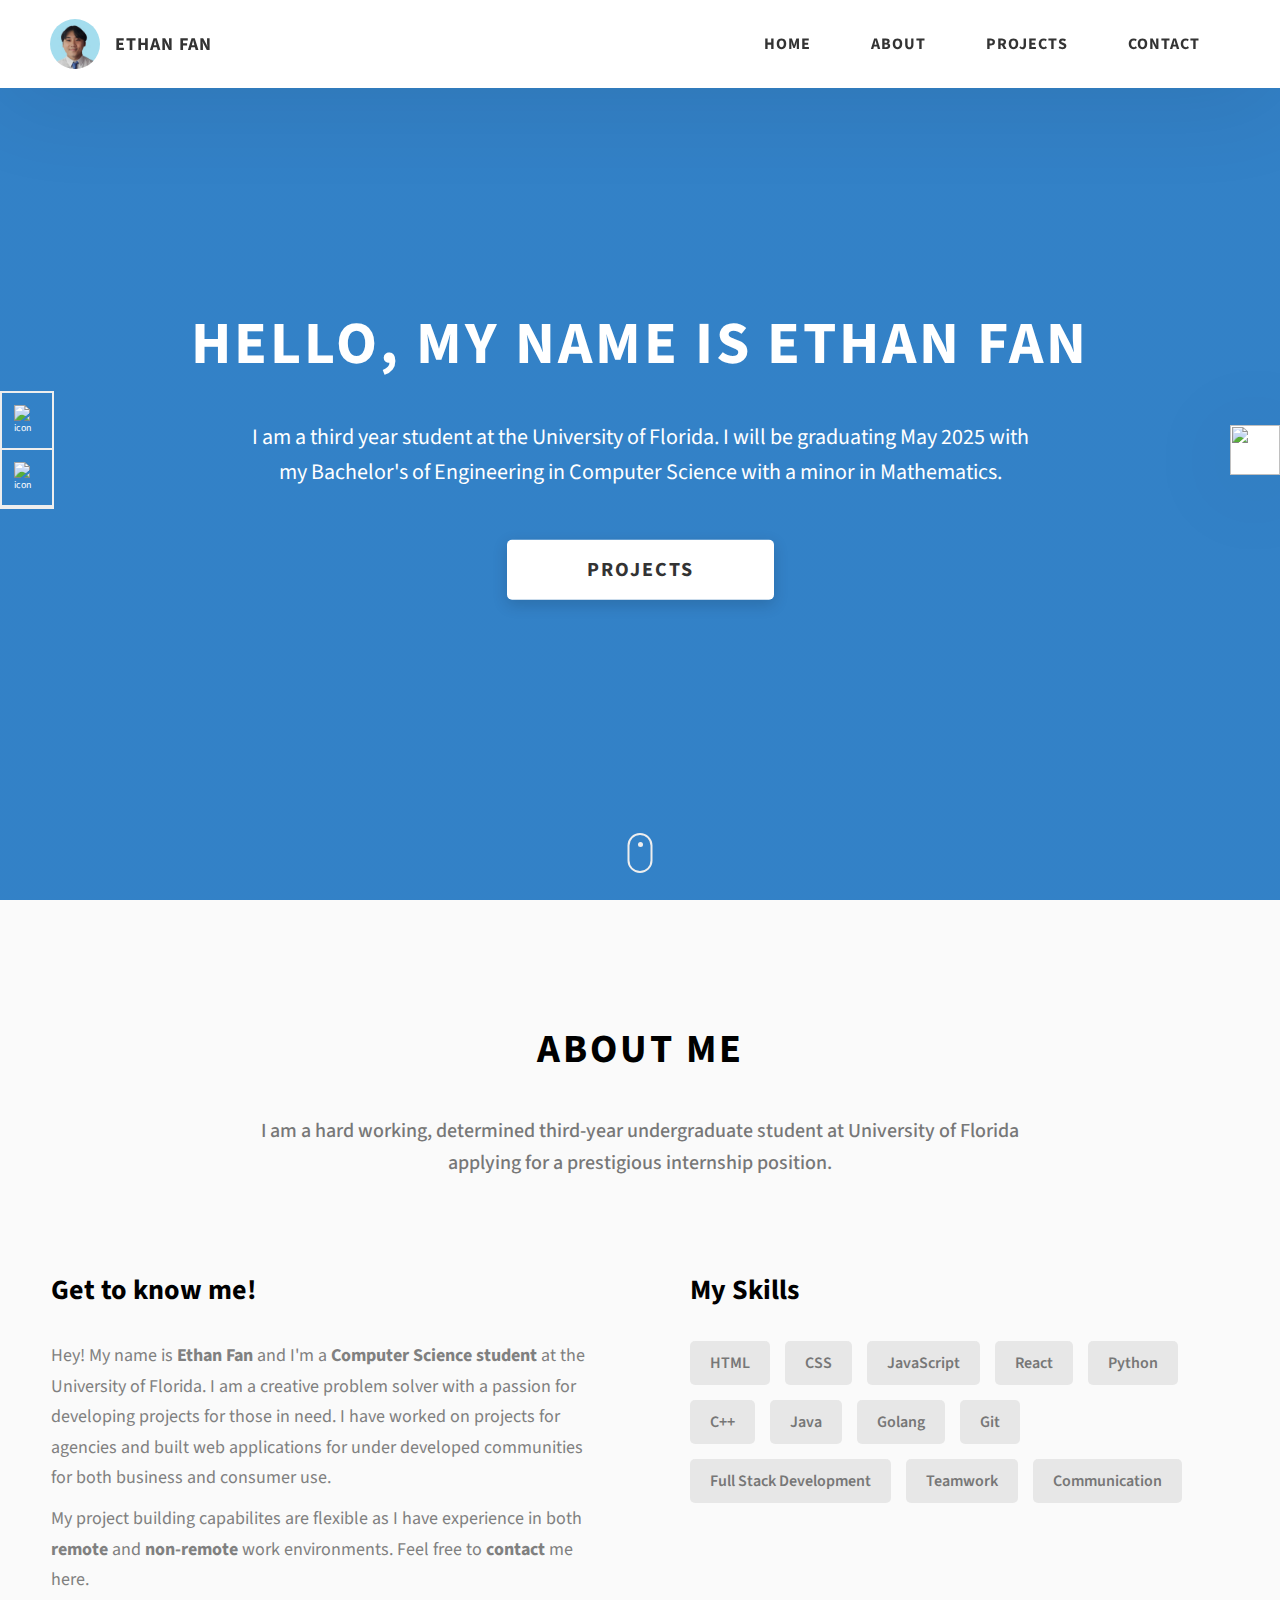
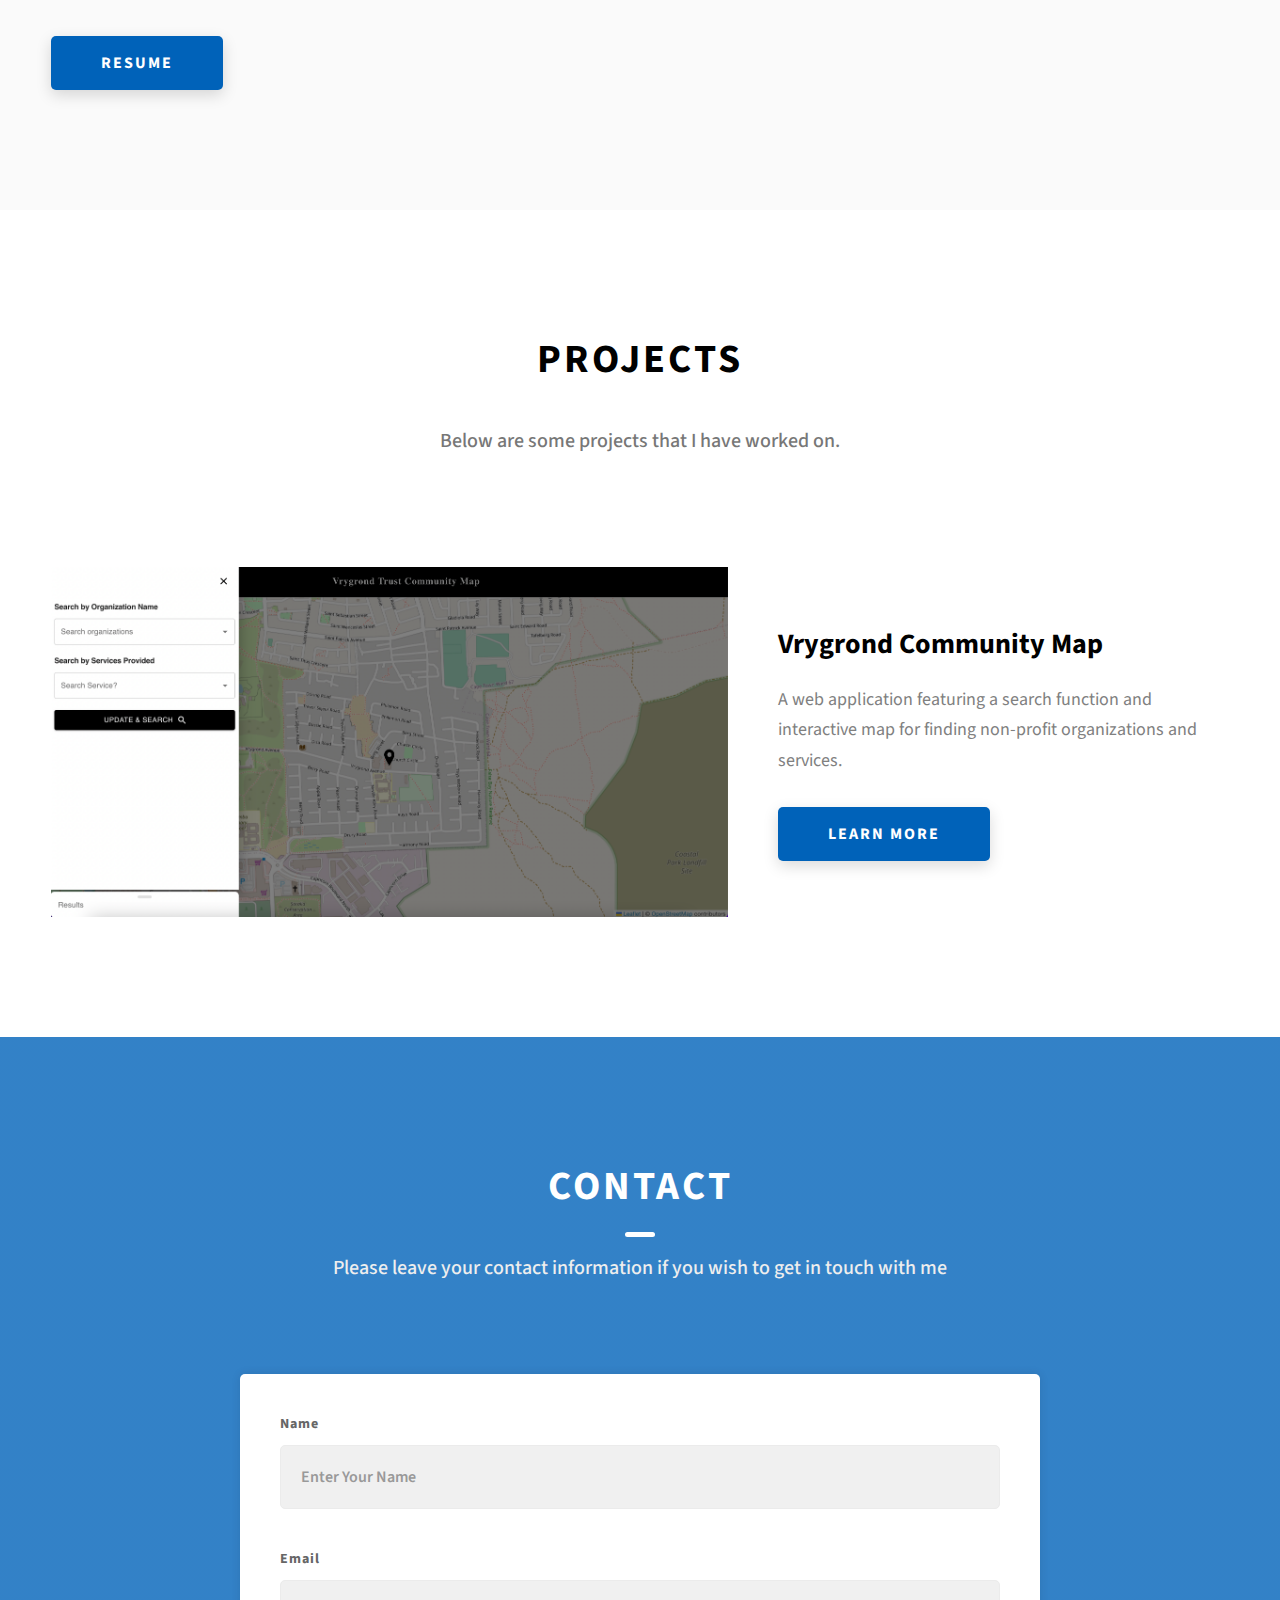
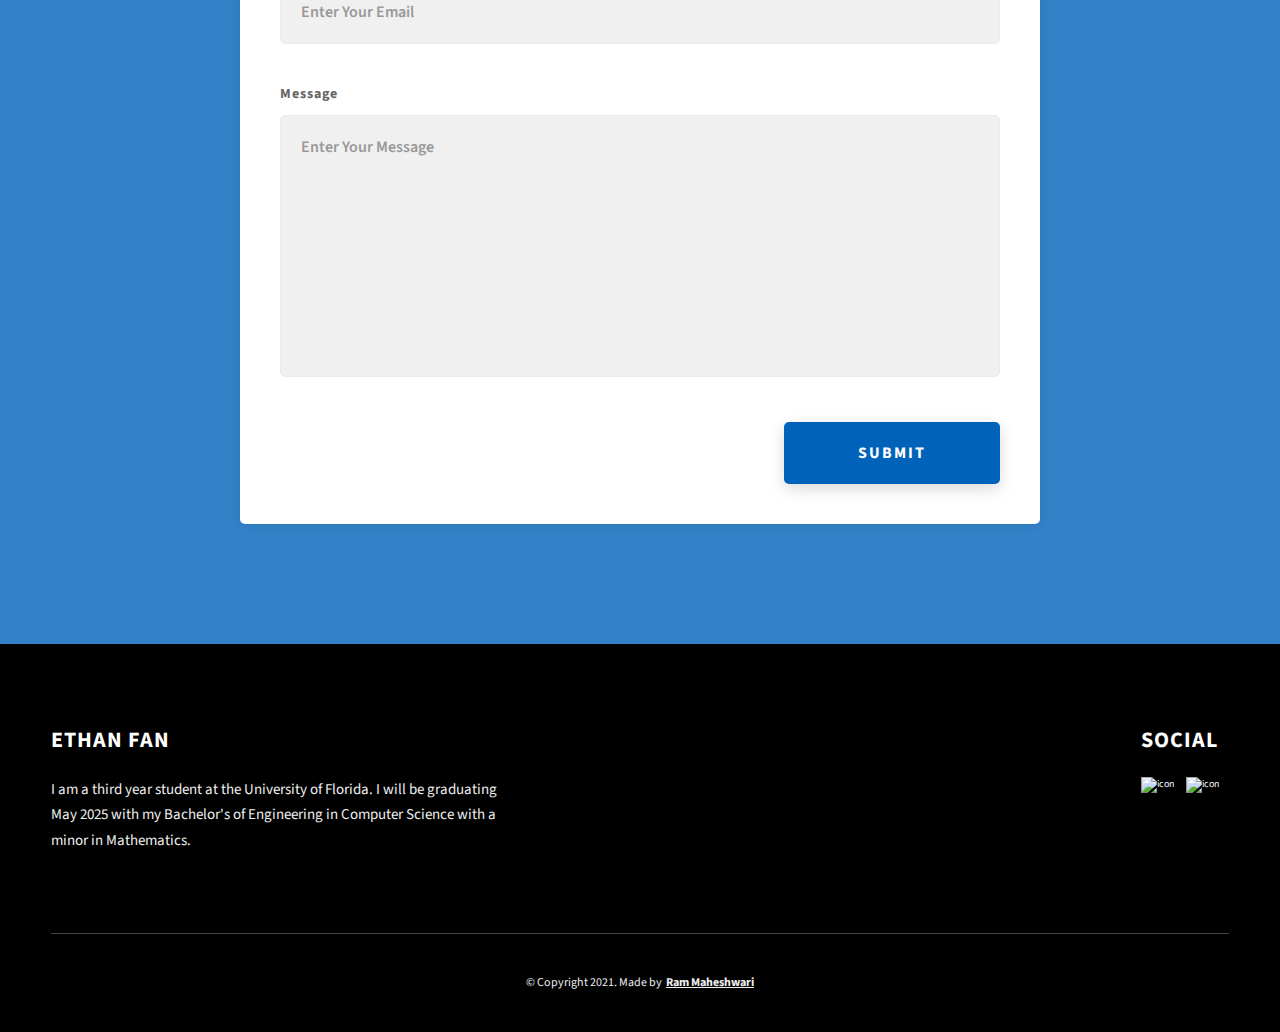
==== index.html @ bb606770 "finished e-portfolio" ====
<!DOCTYPE html>
<html lang="en">
  <head>
    <meta charset="UTF-8" />
    <meta name="viewport" content="width=device-width, initial-scale=1.0" />
    <meta http-equiv="X-UA-Compatible" content="ie=edge" />
    <title>Dopefolio</title>
    <meta name="description" content="Portfolio Template for Developer" />

    <link rel="stylesheet" href="css/style.css" />

    <link rel="preconnect" href="https://fonts.googleapis.com" />
    <link rel="preconnect" href="https://fonts.gstatic.com" crossorigin />
    <link
      href="https://fonts.googleapis.com/css2?family=Source+Sans+Pro:wght@400;600;700;900&display=swap"
      rel="stylesheet"
    />
  </head>
  <body>
    <header class="header">
      <div class="header__content">
        <div class="header__logo-container">
          <div class="header__logo-img-cont dynamicBgClr">
            <img
              src="./assets/jpg/profilepicture.JPG"
              alt="Ram Maheshwari Logo Image"
              class="header__logo-img"
            />
          </div>
          <span class="header__logo-sub">Ethan Fan</span>
        </div>
        <div class="header__main">
          <ul class="header__links">
            <li class="header__link-wrapper">
              <a href="./" class="header__link"> Home </a>
            </li>
            <li class="header__link-wrapper">
              <a href="./#about" class="header__link">About </a>
            </li>
            <li class="header__link-wrapper">
              <a href="./#projects" class="header__link"> Projects </a>
            </li>
            <li class="header__link-wrapper">
              <a href="./#contact" class="header__link"> Contact </a>
            </li>
          </ul>
          <div class="header__main-ham-menu-cont">
            <img
              src="./assets/svg/ham-menu.svg"
              alt="hamburger menu"
              class="header__main-ham-menu"
            />
          </div>
        </div>
      </div>
      <div class="header__sm-menu">
        <div class="header__sm-menu-content">
          <ul class="header__sm-menu-links">
            <li class="header__sm-menu-link">
              <a href="./"> Home </a>
            </li>

            <li class="header__sm-menu-link">
              <a href="./#about"> About </a>
            </li>

            <li class="header__sm-menu-link">
              <a href="./#projects"> Projects </a>
            </li>

            <li class="header__sm-menu-link">
              <a href="./#contact"> Contact </a>
            </li>
          </ul>
        </div>
      </div>
    </header>
    <div class="themeClrSelector">
      <input type="color" value="#0078d7" class="themeClrSelector__input" />
      <img
        src="https://img.icons8.com/fluent/48/000000/rgb-circle-1.png"
        class="themeClrSelector__img"
      />
    </div>
    <section class="home-hero dynamicBg"">
      <div class="home-hero__content">
        <h1 class="heading-primary">Hello, My name is Ethan Fan</h1>
        <div class="home-hero__info">
          <p class="text-primary">
            I am a third year student at the University of Florida. 
            I will be graduating May 2025 with my Bachelor's of Engineering 
            in Computer Science with a minor in Mathematics.
          </p>
        </div>
        <div class="home-hero__cta">
          <a href="./#projects" class="btn btn--bg">Projects</a>
        </div>
      </div>
      <div class="home-hero__socials">
        <div class="home-hero__social">
          <a href="https://www.linkedin.com/in/ethan-fan-185707202" target="_blank" rel="noopener noreferrer" class="home-hero__social-icon-link">
            <img
              src="./assets/png/linkedin-ico.png"
              alt="icon"
              class="home-hero__social-icon"
            />
          </a>
        </div>
        <div class="home-hero__social">
          <a href="https://github.com/Ethan12103" target="_blank" rel="noopener noreferrer" class="home-hero__social-icon-link">
            <img
              src="./assets/png/github-ico.png"
              alt="icon"
              class="home-hero__social-icon"
            />
          </a>
        </div>
      </div>
      <div class="home-hero__mouse-scroll-cont">
        <div class="mouse"></div>
      </div>
    </section>

    <section id="about" class="about sec-pad">
      <div class="main-container">
        <h2 class="heading heading-sec heading-sec__mb-med">
          <span class="heading-sec__main">About Me</span>
          <span class="heading-sec__sub">
            I am a hard working, determined third-year undergraduate student at University of Florida applying for a prestigious internship position.
          </span>
        </h2>
        <div class="about__content">
          <div class="about__content-main">
            <h3 class="about__content-title">Get to know me!</h3>
            <div class="about__content-details">
              <p class="about__content-details-para">
                Hey! My name is
                <strong>Ethan Fan</strong>
                and I'm a <strong> Computer Science student </strong> at the University
                of Florida. I am a creative problem solver with a passion for developing
                projects for those in need. I have worked on projects for agencies and built web 
                applications for under developed communities for both business and consumer use.
              </p>
              <p class="about__content-details-para">
                My project building capabilites are flexible as I have experience in both
                <strong>remote</strong> and <strong>non-remote</strong> work environments. Feel free to
                <strong>contact</strong> me here.
              </p>
            </div>
            <a href="./assets/pdf/Ethan Fan Resume (1).pdf" class="btn btn--med btn--theme dynamicBgClr"
              >Resume</a
            >
          </div>
          <div class="about__content-skills">
            <h3 class="about__content-title">My Skills</h3>
            <div class="skills">
              <div class="skills__skill">HTML</div>
              <div class="skills__skill">CSS</div>
              <div class="skills__skill">JavaScript</div>
              <div class="skills__skill">React</div>
              <div class="skills__skill">Python</div>
              <div class="skills__skill">C++</div>
              <div class="skills__skill">Java</div>
              <div class="skills__skill">Golang</div>
              <div class="skills__skill">Git</div>
              <div class="skills__skill">Full Stack Development</div>
              <div class="skills__skill">Teamwork</div>
              <div class="skills__skill">Communication</div>
            </div>
          </div>
        </div>
      </div>
    </section>
    <section id="projects" class="projects sec-pad">
      <div class="main-container">
        <h2 class="heading heading-sec heading-sec__mb-bg">
          <span class="heading-sec__main">Projects</span>
          <span class="heading-sec__sub">
            Below are some projects that I have worked on.
          </span>
        </h2>

        <div class="projects__content">
          <div class="projects__row">
            <div class="projects__row-img-cont">
              <img
                src="./assets/png/Vrygrond Project Img 1.png"
                alt="Software Screenshot"
                class="projects__row-img"
                loading="lazy"
              />
            </div>
            <div class="projects__row-content">
              <h3 class="projects__row-content-title">Vrygrond Community Map</h3>
              <p class="projects__row-content-desc">
                A web application featuring a search function and 
                interactive map for finding non-profit organizations and services.
              </p>
              <a
                href="./project-1.html"
                class="btn btn--med btn--theme dynamicBgClr"       
                target="_blank"
                >Learn More</a
              >
            </div>
          </div>
        </div>
      </div>
    </section>
    <section id="contact" class="contact sec-pad dynamicBg">
      <div class="main-container">
        <h2 class="heading heading-sec heading-sec__mb-med">
          <span class="heading-sec__main heading-sec__main--lt">Contact</span>
          <span class="heading-sec__sub heading-sec__sub--lt">
            Please leave your contact information if you wish to get in touch with me
          </span>
        </h2>
        <div class="contact__form-container">
          <form action="#" class="contact__form">
            <div class="contact__form-field">
              <label class="contact__form-label" for="name">Name</label>
              <input
                required
                placeholder="Enter Your Name"
                type="text"
                class="contact__form-input"
                name="name"
                id="name"
              />
            </div>
            <div class="contact__form-field">
              <label class="contact__form-label" for="email">Email</label>
              <input
                required
                placeholder="Enter Your Email"
                type="text"
                class="contact__form-input"
                name="email"
                id="email"
              />
            </div>
            <div class="contact__form-field">
              <label class="contact__form-label" for="message">Message</label>
              <textarea
                required
                cols="30"
                rows="10"
                class="contact__form-input"
                placeholder="Enter Your Message"
                name="message"
                id="message"
              ></textarea>
            </div>
            <button type="submit" class="btn btn--theme contact__btn dynamicBgClr">
              Submit
            </button>
          </form>
        </div>
      </div>
    </section>
    <footer class="main-footer">
      <div class="main-container">
        <div class="main-footer__upper">
          <div class="main-footer__row main-footer__row-1">
            <h2 class="heading heading-sm main-footer__heading-sm">
              <span>Social</span>
            </h2>
            <div class="main-footer__social-cont">
              <a target="_blank" rel="noreferrer" href="https://www.linkedin.com/in/ethan-fan-185707202">
                <img
                  class="main-footer__icon"
                  src="./assets/png/linkedin-ico.png"
                  alt="icon"
                />
              </a>
              <a target="_blank" rel="noreferrer" href="https://github.com/Ethan12103">
                <img
                  class="main-footer__icon"
                  src="./assets/png/github-ico.png"
                  alt="icon"
                />
              </a>
            </div>
          </div>
          <div class="main-footer__row main-footer__row-2">
            <h4 class="heading heading-sm text-lt">Ethan Fan</h4>
            <p class="main-footer__short-desc">
              I am a third year student at the University of Florida. 
              I will be graduating May 2025 with my Bachelor's of Engineering 
              in Computer Science with a minor in Mathematics.
            </p>
          </div>
        </div>

        <div class="main-footer__lower">
          &copy; Copyright 2021. Made by <a rel="noreferrer" target="_blank" href="https://rammaheshwari.com">Ram Maheshwari</a>
        </div>
      </div>
    </footer>

    <script src="./index.js"></script>
  </body>
</html>
---- css/style.css ----
/*
0 - 600px:      Phone
600 - 900px:    Tablet portrait
900 - 1200px:   Tablet landscape
[1200 - 1800] is where our normal styles apply
1800px + :      Big desktop
$breakpoint arguement choices:
- phone
- tab-port
- tab-land
- big-desktop

Inside media queries 1em is always 16px i.e 1em = 16px at every screen size only inside media queries
*/
*,
*::after,
*::before {
  margin: 0;
  padding: 0;
  box-sizing: inherit;
  font-family: inherit; }

:root {
  --heading-secondary-after-bg: $themeClrPrimary; }

html {
  font-size: 62.5%;
  scroll-behavior: smooth; }
  @media only screen and (max-width: 75em) {
    html {
      font-size: 59%; } }
  @media only screen and (max-width: 56.25em) {
    html {
      font-size: 56%; } }
  @media only screen and (min-width: 112.5em) {
    html {
      font-size: 65%; } }

body {
  box-sizing: border-box;
  position: relative;
  line-height: 1.5;
  font-family: sans-serif;
  overflow-x: hidden;
  overflow-y: scroll;
  font-family: 'Source Sans Pro', sans-serif; }

a {
  text-decoration: none;
  color: inherit; }

li {
  list-style: none; }

input:focus,
button:focus,
a:focus,
textarea:focus {
  outline: none; }

button {
  border: none;
  cursor: pointer; }

textarea {
  resize: none; }

.heading-primary {
  font-size: 6rem;
  text-transform: uppercase;
  letter-spacing: 3px;
  text-align: center; }
  @media only screen and (max-width: 37.5em) {
    .heading-primary {
      font-size: 4.5rem; } }

.heading-sec__mb-bg {
  margin-bottom: 11rem; }
  @media only screen and (max-width: 56.25em) {
    .heading-sec__mb-bg {
      margin-bottom: 8rem; } }

.heading-sec__mb-med {
  margin-bottom: 9rem; }
  @media only screen and (max-width: 56.25em) {
    .heading-sec__mb-med {
      margin-bottom: 8rem; } }

.heading-sec__main {
  display: block;
  font-size: 4rem;
  text-transform: uppercase;
  letter-spacing: 1px;
  letter-spacing: 3px;
  text-align: center;
  margin-bottom: 3.5rem;
  position: relative; }
  .heading-sec__main--lt {
    color: #fff; }
    .heading-sec__main--lt::after {
      content: '';
      background: #fff !important; }
  .heading-sec__main::after {
    content: '';
    position: absolute;
    top: calc(100% + 1.5rem);
    height: 5px;
    width: 3rem;
    background: var(--heading-secondary-after-bg);
    left: 50%;
    transform: translateX(-50%);
    border-radius: 5px; }
    @media only screen and (max-width: 37.5em) {
      .heading-sec__main::after {
        top: calc(100% + 1.2rem); } }

.heading-sec__sub {
  display: block;
  text-align: center;
  color: #777;
  font-size: 2rem;
  font-weight: 500;
  max-width: 80rem;
  margin: auto;
  line-height: 1.6; }
  @media only screen and (max-width: 37.5em) {
    .heading-sec__sub {
      font-size: 1.8rem; } }
  .heading-sec__sub--lt {
    color: #eee; }

.heading-sm {
  font-size: 2.2rem;
  text-transform: uppercase;
  letter-spacing: 1px; }

.main-container {
  max-width: 120rem;
  margin: auto;
  width: 92%; }

.btn {
  background: #fff;
  color: #333;
  text-transform: uppercase;
  letter-spacing: 2px;
  display: inline-block;
  font-weight: 700;
  border-radius: 5px;
  box-shadow: 0 5px 15px 0 rgba(0, 0, 0, 0.15); }
  .btn--bg {
    padding: 1.5rem 8rem;
    font-size: 2rem; }
  .btn--med {
    padding: 1.5rem 5rem;
    font-size: 1.6rem; }
  .btn--theme {
    background: #0062b9;
    color: #fff; }
  .btn--theme-inv {
    color: #0062b9;
    background: #fff;
    border: 2px solid #0062b9;
    box-shadow: none;
    padding: calc(1.5rem - 2px) calc(5rem - 2px); }

.sec-pad {
  padding: 12rem 0; }
  @media only screen and (max-width: 56.25em) {
    .sec-pad {
      padding: 8rem 0; } }

.text-primary {
  color: #fff;
  font-size: 2.2rem;
  text-align: center;
  width: 100%;
  line-height: 1.6; }
  @media only screen and (max-width: 37.5em) {
    .text-primary {
      font-size: 2rem; } }

.home-hero {
  color: #fff;
  background: linear-gradient(to right, rgba(0, 98, 185, 0.8), rgba(0, 98, 185, 0.8)), url(../../assets/svg/common-bg.svg);
  background-position: center;
  height: 100vh;
  min-height: 80rem;
  max-height: 120rem;
  position: relative; }
  @media only screen and (max-width: 37.5em) {
    .home-hero {
      height: unset;
      min-height: unset; } }
  .home-hero__socials {
    position: absolute;
    top: 50%;
    border: 2px solid #eee;
    border-left: 2px solid #eee;
    transform: translateY(-50%); }
    @media only screen and (max-width: 56.25em) {
      .home-hero__socials {
        display: none; } }
  .home-hero__mouse-scroll-cont {
    position: absolute;
    bottom: 3%;
    left: 50%;
    transform: translateX(-50%); }
    @media only screen and (max-width: 37.5em) {
      .home-hero__mouse-scroll-cont {
        display: none; } }
  .home-hero__social {
    width: 5rem; }
  .home-hero__social-icon-link {
    width: 100%;
    display: block;
    padding: 1.2rem;
    border-bottom: 2px solid #eee; }
    .home-hero__social-icon-link--bd-none {
      border-bottom: 0; }
  .home-hero__social-icon {
    width: 100%; }
  .home-hero__content {
    position: absolute;
    top: 50%;
    left: 50%;
    transform: translate(-50%, -50%);
    max-width: 90rem;
    width: 92%; }
    @media only screen and (max-width: 37.5em) {
      .home-hero__content {
        padding: 19rem 0 13rem 0;
        margin: auto;
        position: static;
        transform: translate(0, 0); } }
  .home-hero__info {
    margin: 3rem auto 0 auto;
    max-width: 80rem; }
  .home-hero__cta {
    margin-top: 5rem;
    text-align: center; }

.about {
  background: #fafafa; }
  .about__content {
    display: grid;
    grid-template-columns: 1fr 1fr;
    grid-gap: 10rem; }
    @media only screen and (max-width: 56.25em) {
      .about__content {
        grid-template-columns: 1fr;
        grid-gap: 8rem; } }
    .about__content-title {
      font-weight: 700;
      font-size: 2.8rem;
      margin-bottom: 3rem; }
      @media only screen and (max-width: 37.5em) {
        .about__content-title {
          font-size: 2.4rem; } }
    .about__content-details-para {
      font-size: 1.8rem;
      color: grey;
      max-width: 60rem;
      line-height: 1.7;
      margin-bottom: 1rem; }
      .about__content-details-para--hl {
        font-weight: 700;
        margin: 0 3px; }
      .about__content-details-para:last-child {
        margin-bottom: 4rem; }

.projects__row {
  display: grid;
  grid-template-columns: 1.5fr 1fr;
  grid-gap: 5rem;
  margin-bottom: 11rem; }
  @media only screen and (max-width: 56.25em) {
    .projects__row {
      grid-template-columns: 1fr;
      grid-gap: 2rem;
      margin-bottom: 8rem; } }
  @media only screen and (max-width: 56.25em) {
    .projects__row {
      text-align: center; } }
  .projects__row:last-child {
    margin-bottom: 0; }
  .projects__row-img-cont {
    overflow: hidden; }
  .projects__row-img {
    width: 100%;
    display: block;
    object-fit: cover; }
  .projects__row-content {
    padding: 2rem 0;
    display: flex;
    justify-content: center;
    flex-direction: column;
    align-items: flex-start; }
    @media only screen and (max-width: 56.25em) {
      .projects__row-content {
        align-items: center; } }
    .projects__row-content-title {
      font-weight: 700;
      font-size: 2.8rem;
      margin-bottom: 2rem; }
      @media only screen and (max-width: 37.5em) {
        .projects__row-content-title {
          font-size: 2.4rem; } }
    .projects__row-content-desc {
      font-size: 1.8rem;
      color: grey;
      max-width: 60rem;
      line-height: 1.7;
      margin-bottom: 3rem; }
      @media only screen and (max-width: 37.5em) {
        .projects__row-content-desc {
          font-size: 1.7rem; } }

.contact {
  background: linear-gradient(to right, rgba(0, 98, 185, 0.8), rgba(0, 98, 185, 0.8)), url(../../assets/svg/common-bg.svg);
  background-size: cover;
  background-position: center; }
  .contact__form-container {
    box-shadow: 0 0 10px rgba(0, 0, 0, 0.1);
    background: white;
    padding: 4rem;
    margin-top: 6rem;
    max-width: 80rem;
    text-align: right;
    width: 95%;
    border-radius: 5px;
    margin: 5rem auto 0 auto; }
    @media only screen and (max-width: 37.5em) {
      .contact__form-container {
        padding: 3rem; } }
  .contact__form-field {
    margin-bottom: 4rem; }
    @media only screen and (max-width: 37.5em) {
      .contact__form-field {
        margin-bottom: 3rem; } }
  .contact__form-label {
    color: #666;
    font-size: 1.4rem;
    letter-spacing: 1px;
    font-weight: 700;
    margin-bottom: 1rem;
    display: block;
    text-align: left; }
  .contact__form-input {
    color: #333;
    padding: 2rem;
    width: 100%;
    border: 1px solid #ebebeb;
    font-size: 1.6rem;
    letter-spacing: 0px;
    background: #f0f0f0;
    border-radius: 5px;
    font-weight: 600;
    /* Code for Modern Browsers */
    /* Code for WebKit, Blink, Edge */
    /* Code for Internet Explorer 10-11 */
    /* Code for Microsoft Edge */
    /* Code for Mozilla Firefox 4 to 18 */
    /* Code for Mozilla Firefox 19+ */ }
    .contact__form-input::placeholder {
      color: #999;
      font-weight: 600;
      font-size: 1.6rem; }
    .contact__form-input::-webkit-input-placeholder {
      color: #999;
      font-weight: 600;
      font-size: 1.6rem; }
    .contact__form-input:-ms-input-placeholder {
      color: #999;
      font-weight: 600;
      font-size: 1.6rem; }
    .contact__form-input::-ms-input-placeholder {
      color: #999;
      font-weight: 600;
      font-size: 1.6rem; }
    .contact__form-input:-moz-placeholder {
      opacity: 1;
      color: #999;
      font-weight: 600;
      font-size: 1.6rem; }
    .contact__form-input::-moz-placeholder {
      opacity: 1;
      color: #999;
      font-weight: 600;
      font-size: 1.6rem; }
  .contact__btn {
    width: 30%;
    padding: 2rem 4rem;
    font-size: 1.6rem; }
    @media only screen and (max-width: 37.5em) {
      .contact__btn {
        width: 100%; } }

.themeClrSelector {
  position: fixed;
  top: 50%;
  right: 0;
  transform: translateY(-50%);
  display: flex;
  align-items: center;
  justify-content: center;
  background: #fff;
  z-index: 10;
  box-shadow: 0 10px 100px rgba(0, 0, 0, 0.1);
  cursor: pointer;
  overflow: hidden; }
  @media only screen and (max-width: 37.5em) {
    .themeClrSelector {
      top: 100%;
      transform: translateY(-100%); } }
  .themeClrSelector__input {
    background: transparent;
    border: none;
    cursor: pointer;
    width: 5rem;
    height: 5rem;
    opacity: 0;
    position: relative;
    z-index: 10; }
  .themeClrSelector__img {
    position: absolute;
    width: 100%;
    height: 100%;
    object-fit: cover;
    top: 0;
    left: 0;
    z-index: 1; }

.project-cs-hero {
  color: #fff;
  background: linear-gradient(to right, rgba(0, 98, 185, 0.8), rgba(0, 98, 185, 0.8)), url(../../assets/svg/common-bg.svg);
  background-size: cover;
  background-position: center;
  position: relative; }
  @media only screen and (max-width: 37.5em) {
    .project-cs-hero {
      height: unset;
      min-height: unset; } }
  .project-cs-hero__content {
    padding: 25rem 0 17rem 0;
    max-width: 90rem;
    width: 92%;
    margin: auto; }
    @media only screen and (max-width: 37.5em) {
      .project-cs-hero__content {
        padding: 19rem 0 13rem 0;
        margin: auto;
        position: static;
        transform: translate(0, 0); } }
  .project-cs-hero__info {
    margin: 3rem auto 0 auto;
    max-width: 80rem; }
  .project-cs-hero__cta {
    margin-top: 5rem;
    text-align: center; }

.project-details__content {
  padding: 8rem 0;
  max-width: 90rem;
  margin: auto; }
  .project-details__content-title {
    font-weight: 700;
    font-size: 2.8rem;
    margin-bottom: 3rem; }
    @media only screen and (max-width: 37.5em) {
      .project-details__content-title {
        font-size: 2.4rem; } }

.project-details__showcase-img-cont {
  width: 100%;
  margin-bottom: 6rem; }

.project-details__showcase-img {
  width: 100%;
  margin-bottom: 10px; 
  border: 4px solid rgb(0, 145, 255); }

.project-details__content-main {
  width: 100%;
  max-width: 70rem;
  margin: auto; }

.project-details__desc {
  margin: 0 0 7rem 0; }
  .project-details__desc-para {
    font-size: 1.8rem;
    line-height: 1.7;
    color: grey;
    margin-bottom: 2rem; }

.project-details__tools-used {
  margin: 0 0 7rem 0; }
  .project-details__tools-used-list {
    display: flex;
    flex-wrap: wrap; }
  .project-details__tools-used-item {
    padding: 1rem 2rem;
    margin-bottom: 1.5rem;
    margin-right: 1.5rem;
    font-size: 1.6rem;
    background: rgba(153, 153, 153, 0.2);
    border-radius: 5px;
    font-weight: 600;
    color: #777; }

.project-details__links {
  margin: 0 0; }
  .project-details__links-btn {
    margin-right: 2rem; }
    @media only screen and (max-width: 37.5em) {
      .project-details__links-btn {
        margin-right: 0;
        width: 70%;
        margin-bottom: 2rem;
        text-align: center; } }
    .project-details__links-btn:last-child {
      margin: 0; }
      @media only screen and (max-width: 37.5em) {
        .project-details__links-btn:last-child {
          margin: 0; } }

.header {
  position: fixed;
  width: 100%;
  z-index: 1000;
  background: #000;
  background: #fff;
  box-shadow: 0 10px 100px rgba(0, 0, 0, 0.1); }
  .header__content {
    display: flex;
    align-items: center;
    justify-content: space-between;
    padding: 1rem 5rem; }
    @media only screen and (max-width: 56.25em) {
      .header__content {
        padding: 0 2rem; } }
  .header__logo-container {
    display: flex;
    align-items: center;
    cursor: pointer; }
  .header__logo-img-cont {
    width: 5rem;
    height: 5rem;
    border-radius: 50px;
    overflow: hidden;
    margin-right: 1.5rem;
    background: #0062b9; }
    @media only screen and (max-width: 56.25em) {
      .header__logo-img-cont {
        width: 4.5rem;
        height: 4.5rem;
        margin-right: 1.2rem; } }
  .header__logo-img {
    width: 100%;
    height: 100%;
    object-fit: cover;
    object-position: center;
    display: block; }
  .header__logo-sub {
    font-size: 1.8rem;
    text-transform: uppercase;
    font-weight: 700;
    color: #333;
    letter-spacing: 1px; }
  .header__links {
    display: flex; }
    @media only screen and (max-width: 37.5em) {
      .header__links {
        display: none; } }
  .header__link {
    padding: 2.2rem 3rem;
    display: inline-block;
    font-size: 1.6rem;
    color: #333;
    text-transform: uppercase;
    letter-spacing: 1px;
    font-weight: 700; }
    @media only screen and (max-width: 56.25em) {
      .header__link {
        padding: 3rem 1.8rem;
        font-size: 1.5rem; } }
  .header__main-ham-menu-cont {
    display: none;
    width: 3rem;
    padding: 2.2rem 0; }
    @media only screen and (max-width: 37.5em) {
      .header__main-ham-menu-cont {
        display: block; } }
  .header__main-ham-menu {
    width: 100%; }
  .header__sm-menu {
    background: #fff;
    position: absolute;
    width: 100%;
    top: 100%;
    display: none;
    box-shadow: 0px 5px 5px 0px rgba(0, 0, 0, 0.1);
    -webkit-box-shadow: 0px 5px 5px 0px rgba(0, 0, 0, 0.1);
    -moz-box-shadow: 0px 5px 5px 0px rgba(0, 0, 0, 0.1); }
    .header__sm-menu--active {
      display: none; }
      @media only screen and (max-width: 37.5em) {
        .header__sm-menu--active {
          display: block; } }
  .header__sm-menu-link a {
    display: block;
    text-decoration: none;
    padding: 2.5rem 3rem;
    font-size: 1.6rem;
    color: #333;
    text-align: right;
    border-bottom: 1px solid #eee;
    font-weight: 700;
    text-transform: uppercase;
    letter-spacing: 2px; }
  .header__sm-menu-link:first-child a {
    border-top: 1px solid #eee; }
  .header__sm-menu-link-last {
    border-bottom: 0; }

.main-footer {
  background: #000;
  color: #fff; }
  .main-footer__upper {
    display: flex;
    justify-content: space-between;
    padding: 8rem 0; }
    @media only screen and (max-width: 56.25em) {
      .main-footer__upper {
        padding: 6rem 0; } }
    @media only screen and (max-width: 37.5em) {
      .main-footer__upper {
        display: block; } }
  .main-footer__row-1 {
    order: 2; }
    @media only screen and (max-width: 56.25em) {
      .main-footer__row-1 {
        margin-bottom: 5rem; } }
  .main-footer__row-2 {
    width: 40%;
    order: 1;
    max-width: 50rem; }
    @media only screen and (max-width: 56.25em) {
      .main-footer__row-2 {
        width: 100%; } }
  .main-footer__short-desc {
    margin-top: 2rem;
    color: #eee;
    font-size: 1.5rem;
    line-height: 1.7; }
  .main-footer__social-cont {
    margin-top: 2rem; }
  .main-footer__icon {
    margin-right: 1rem;
    width: 2.5rem; }
    .main-footer__icon--mr-none {
      margin-right: 0; }
  .main-footer__lower {
    padding: 4rem 0;
    border-top: 1px solid #444;
    color: #eee;
    font-size: 1.2rem;
    text-align: left;
    text-align: center; }
    .main-footer__lower a {
      text-decoration: underline;
      font-weight: bold;
      margin-left: 2px; }
    @media only screen and (max-width: 56.25em) {
      .main-footer__lower {
        padding: 3.5rem 0; } }

.skills {
  display: flex;
  flex-wrap: wrap; }
  .skills__skill {
    padding: 1rem 2rem;
    margin-bottom: 1.5rem;
    margin-right: 1.5rem;
    font-size: 1.6rem;
    background: rgba(153, 153, 153, 0.2);
    border-radius: 5px;
    font-weight: 600;
    color: #777; }

.mouse {
  width: 25px;
  height: 40px;
  border: 2px solid #eee;
  border-radius: 60px;
  position: relative;
  overflow: hidden; }
  .mouse::before {
    content: '';
    width: 5px;
    height: 5px;
    position: absolute;
    top: 7px;
    left: 50%;
    transform: translateX(-50%);
    background-color: #eee;
    border-radius: 50%;
    opacity: 1;
    animation: wheel 1.3s infinite;
    -webkit-animation: wheel 1.3s infinite; }

@keyframes wheel {
  to {
    opacity: 0;
    top: 27px; } }

@-webkit-keyframes wheel {
  to {
    opacity: 0;
    top: 27px; } }
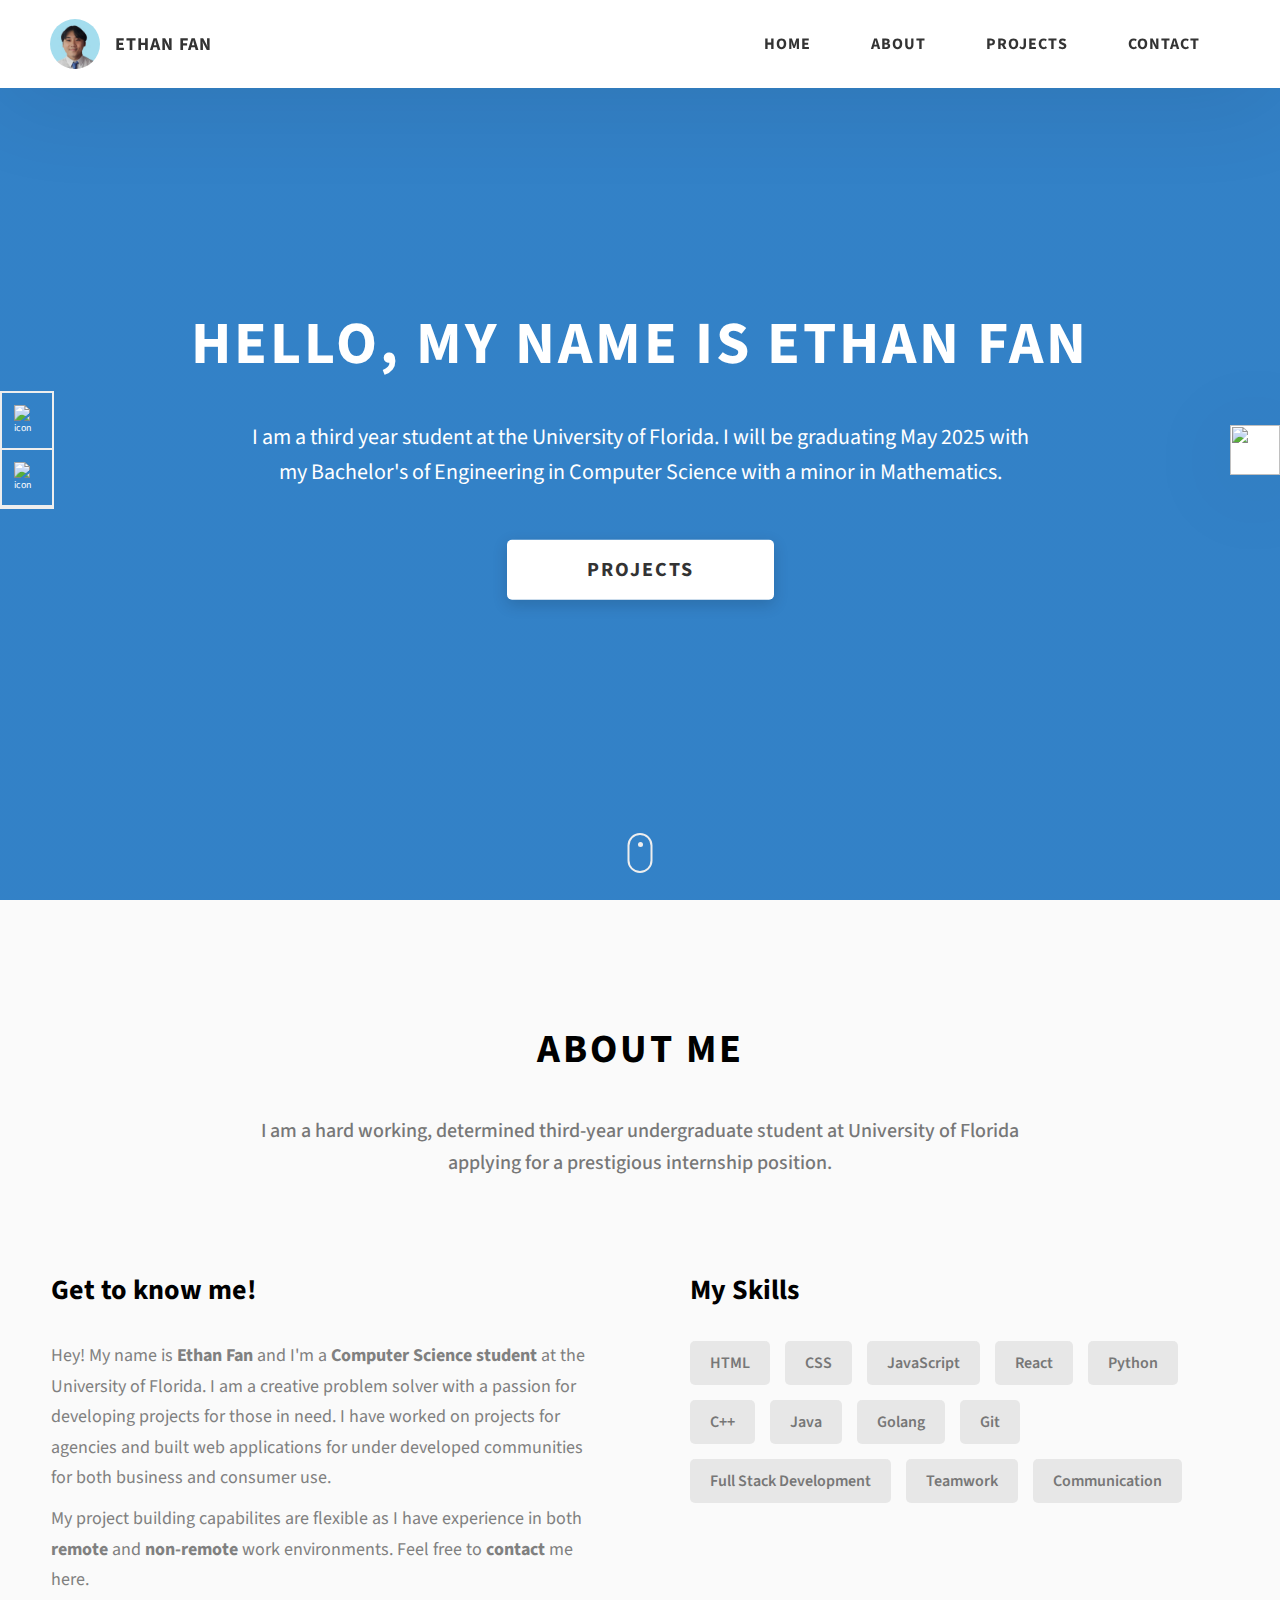
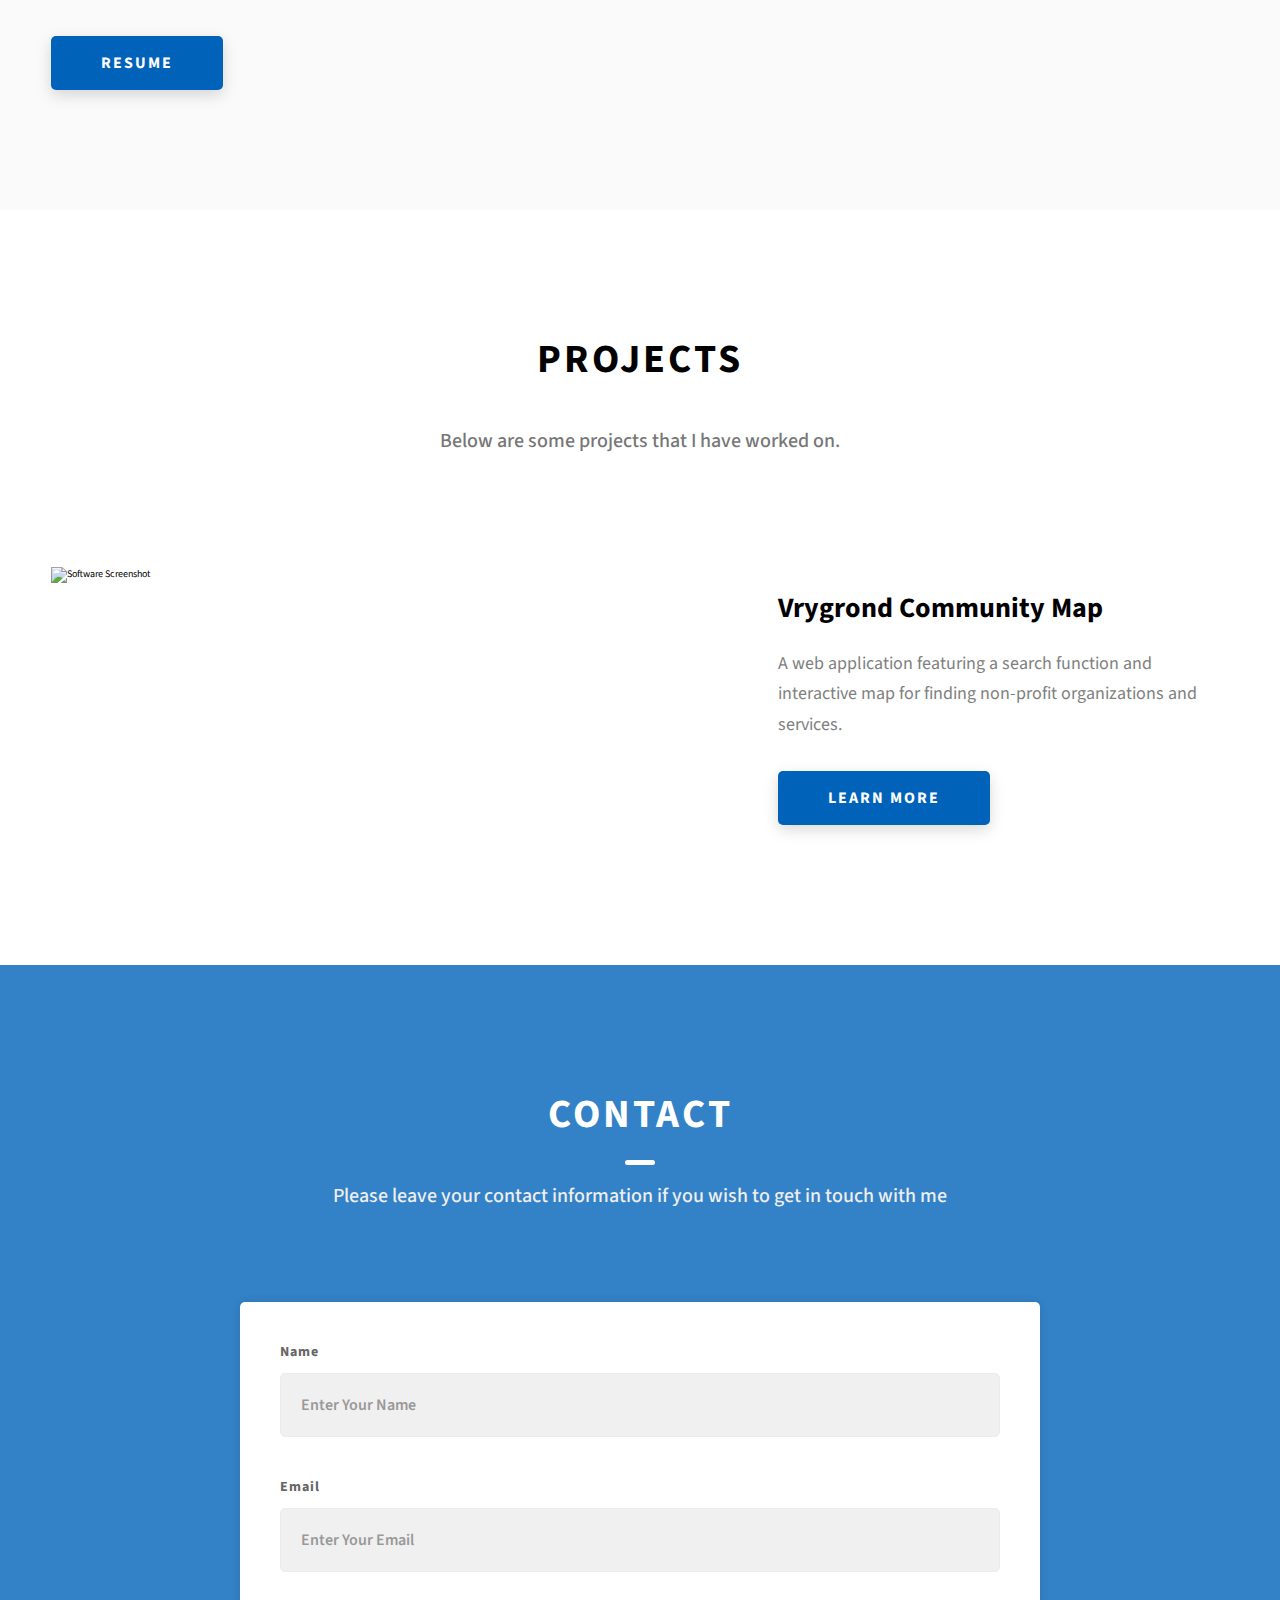
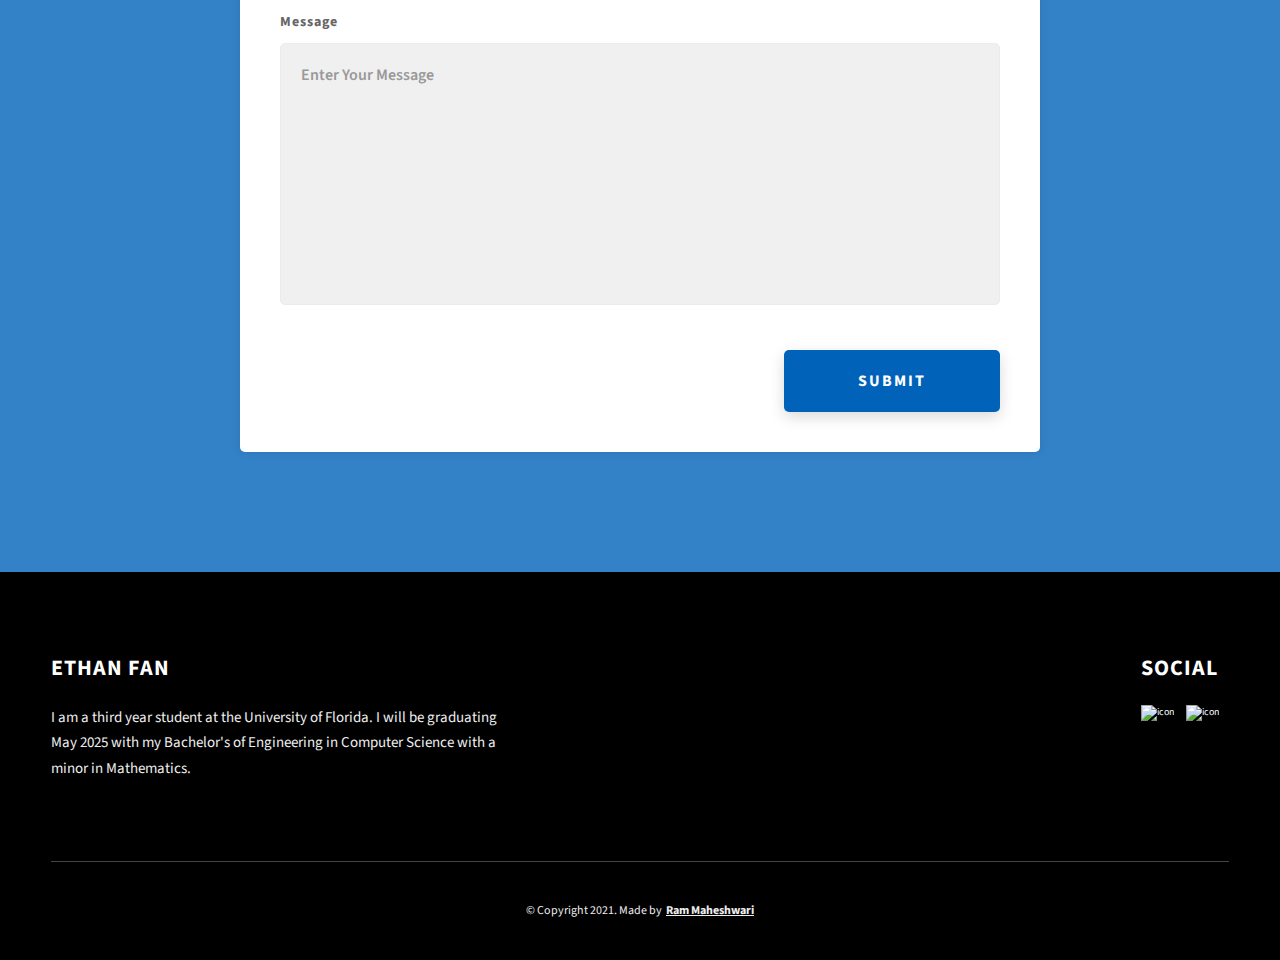
==== commit fdd19ccd: "updated resume" ====
--- a/index.html
+++ b/index.html
@@ -4,7 +4,7 @@
     <meta charset="UTF-8" />
     <meta name="viewport" content="width=device-width, initial-scale=1.0" />
     <meta http-equiv="X-UA-Compatible" content="ie=edge" />
-    <title>Dopefolio</title>
+    <title>ethan-fan-eportfolio</title>
     <meta name="description" content="Portfolio Template for Developer" />
 
     <link rel="stylesheet" href="css/style.css" />
@@ -147,7 +147,7 @@
                 <strong>contact</strong> me here.
               </p>
             </div>
-            <a href="./assets/pdf/Ethan Fan Resume (1).pdf" class="btn btn--med btn--theme dynamicBgClr"
+            <a href="./assets/pdf/Ethan Fan Resume 09:02.pdf" class="btn btn--med btn--theme dynamicBgClr"
               >Resume</a
             >
           </div>
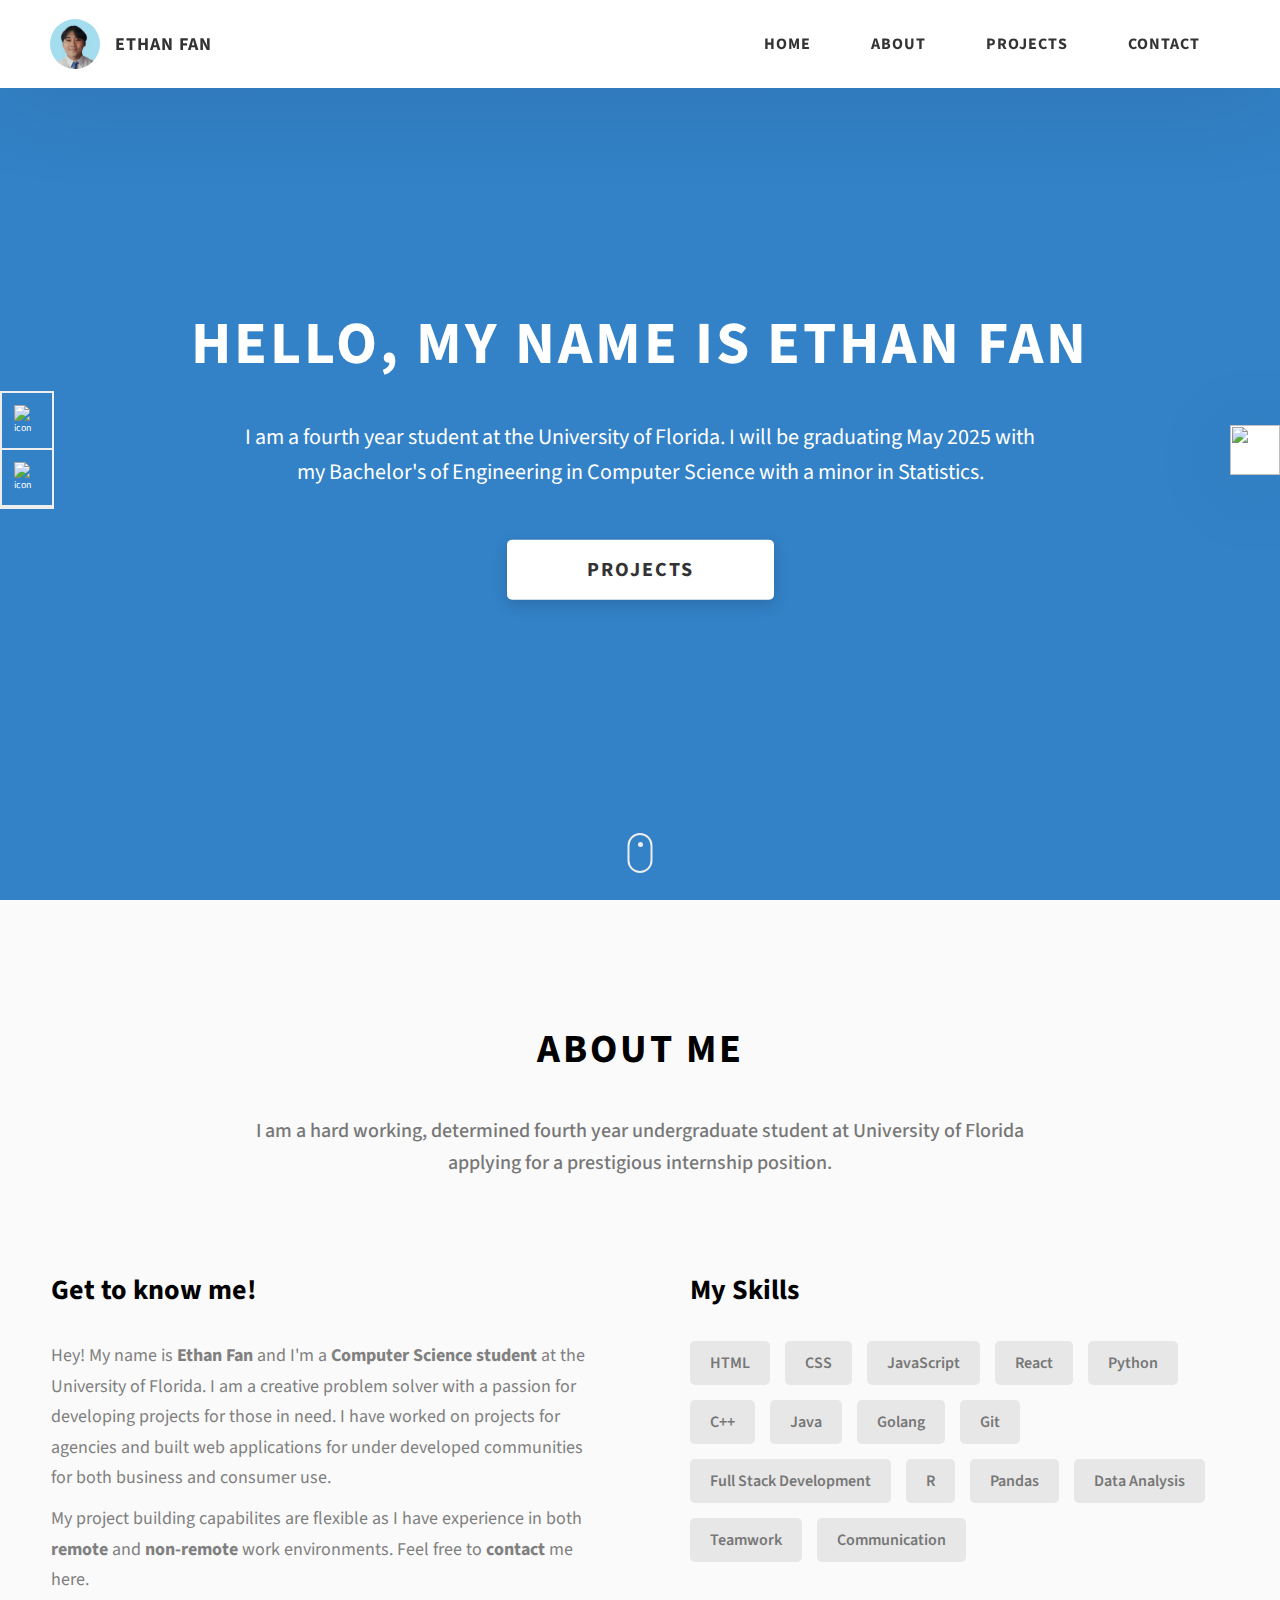
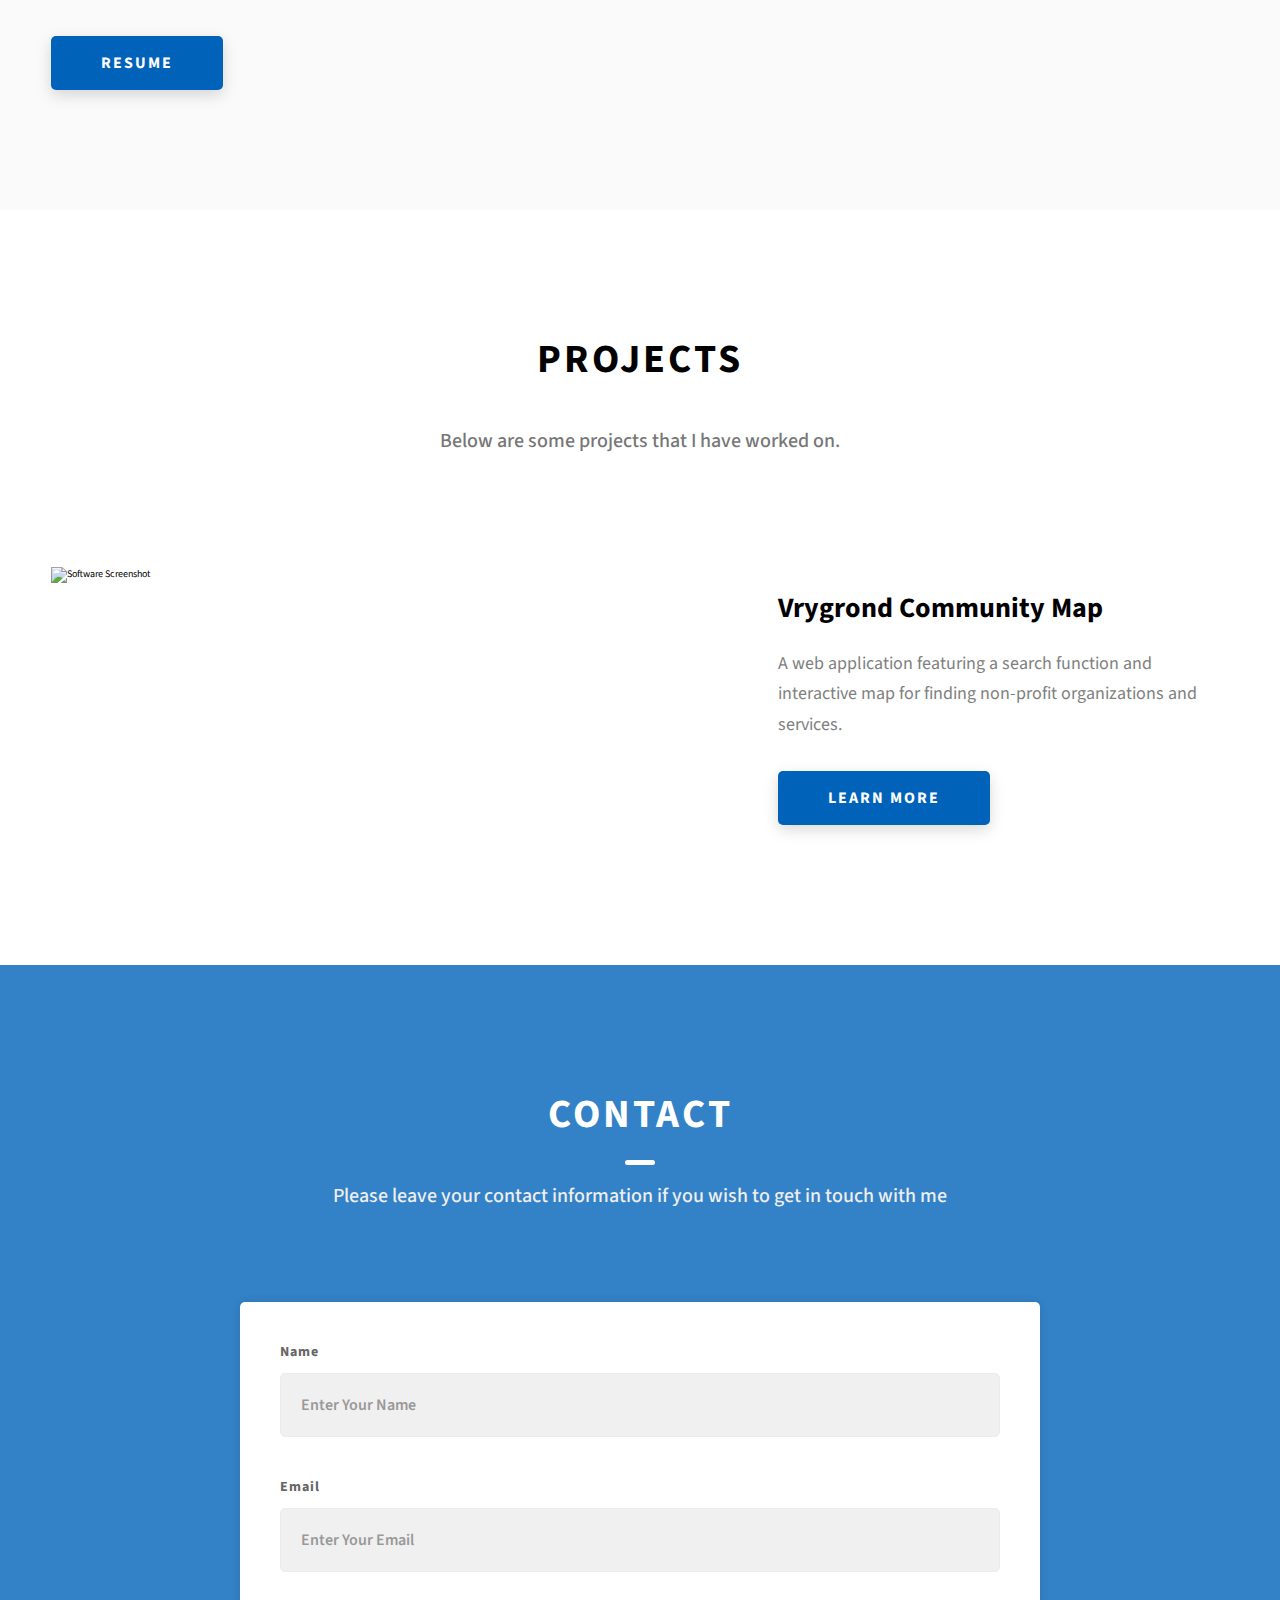
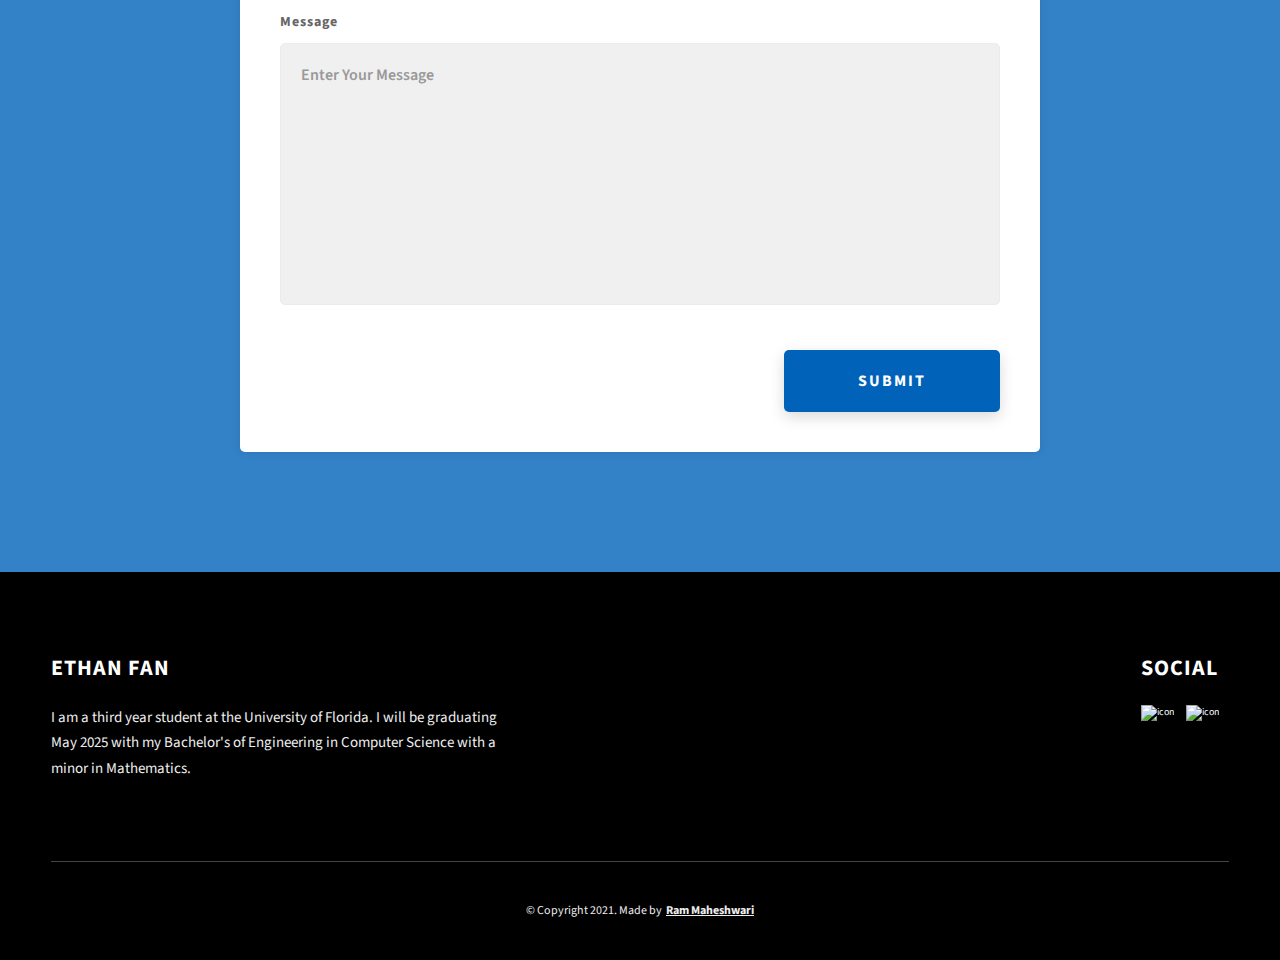
==== commit 3dbbf0e3: "updated resume and fixed images" ====
--- a/index.html
+++ b/index.html
@@ -87,9 +87,9 @@
         <h1 class="heading-primary">Hello, My name is Ethan Fan</h1>
         <div class="home-hero__info">
           <p class="text-primary">
-            I am a third year student at the University of Florida. 
+            I am a fourth year student at the University of Florida. 
             I will be graduating May 2025 with my Bachelor's of Engineering 
-            in Computer Science with a minor in Mathematics.
+            in Computer Science with a minor in Statistics.
           </p>
         </div>
         <div class="home-hero__cta">
@@ -126,7 +126,7 @@
         <h2 class="heading heading-sec heading-sec__mb-med">
           <span class="heading-sec__main">About Me</span>
           <span class="heading-sec__sub">
-            I am a hard working, determined third-year undergraduate student at University of Florida applying for a prestigious internship position.
+            I am a hard working, determined fourth year undergraduate student at University of Florida applying for a prestigious internship position.
           </span>
         </h2>
         <div class="about__content">
@@ -147,7 +147,7 @@
                 <strong>contact</strong> me here.
               </p>
             </div>
-            <a href="./assets/pdf/Ethan Fan Resume 09:02.pdf" class="btn btn--med btn--theme dynamicBgClr"
+            <a href="./assets/pdf/ethanfanresume24.pdf" class="btn btn--med btn--theme dynamicBgClr"
               >Resume</a
             >
           </div>
@@ -164,6 +164,9 @@
               <div class="skills__skill">Golang</div>
               <div class="skills__skill">Git</div>
               <div class="skills__skill">Full Stack Development</div>
+              <div class="skills__skill">R</div>
+              <div class="skills__skill">Pandas</div>
+              <div class="skills__skill">Data Analysis</div>
               <div class="skills__skill">Teamwork</div>
               <div class="skills__skill">Communication</div>
             </div>
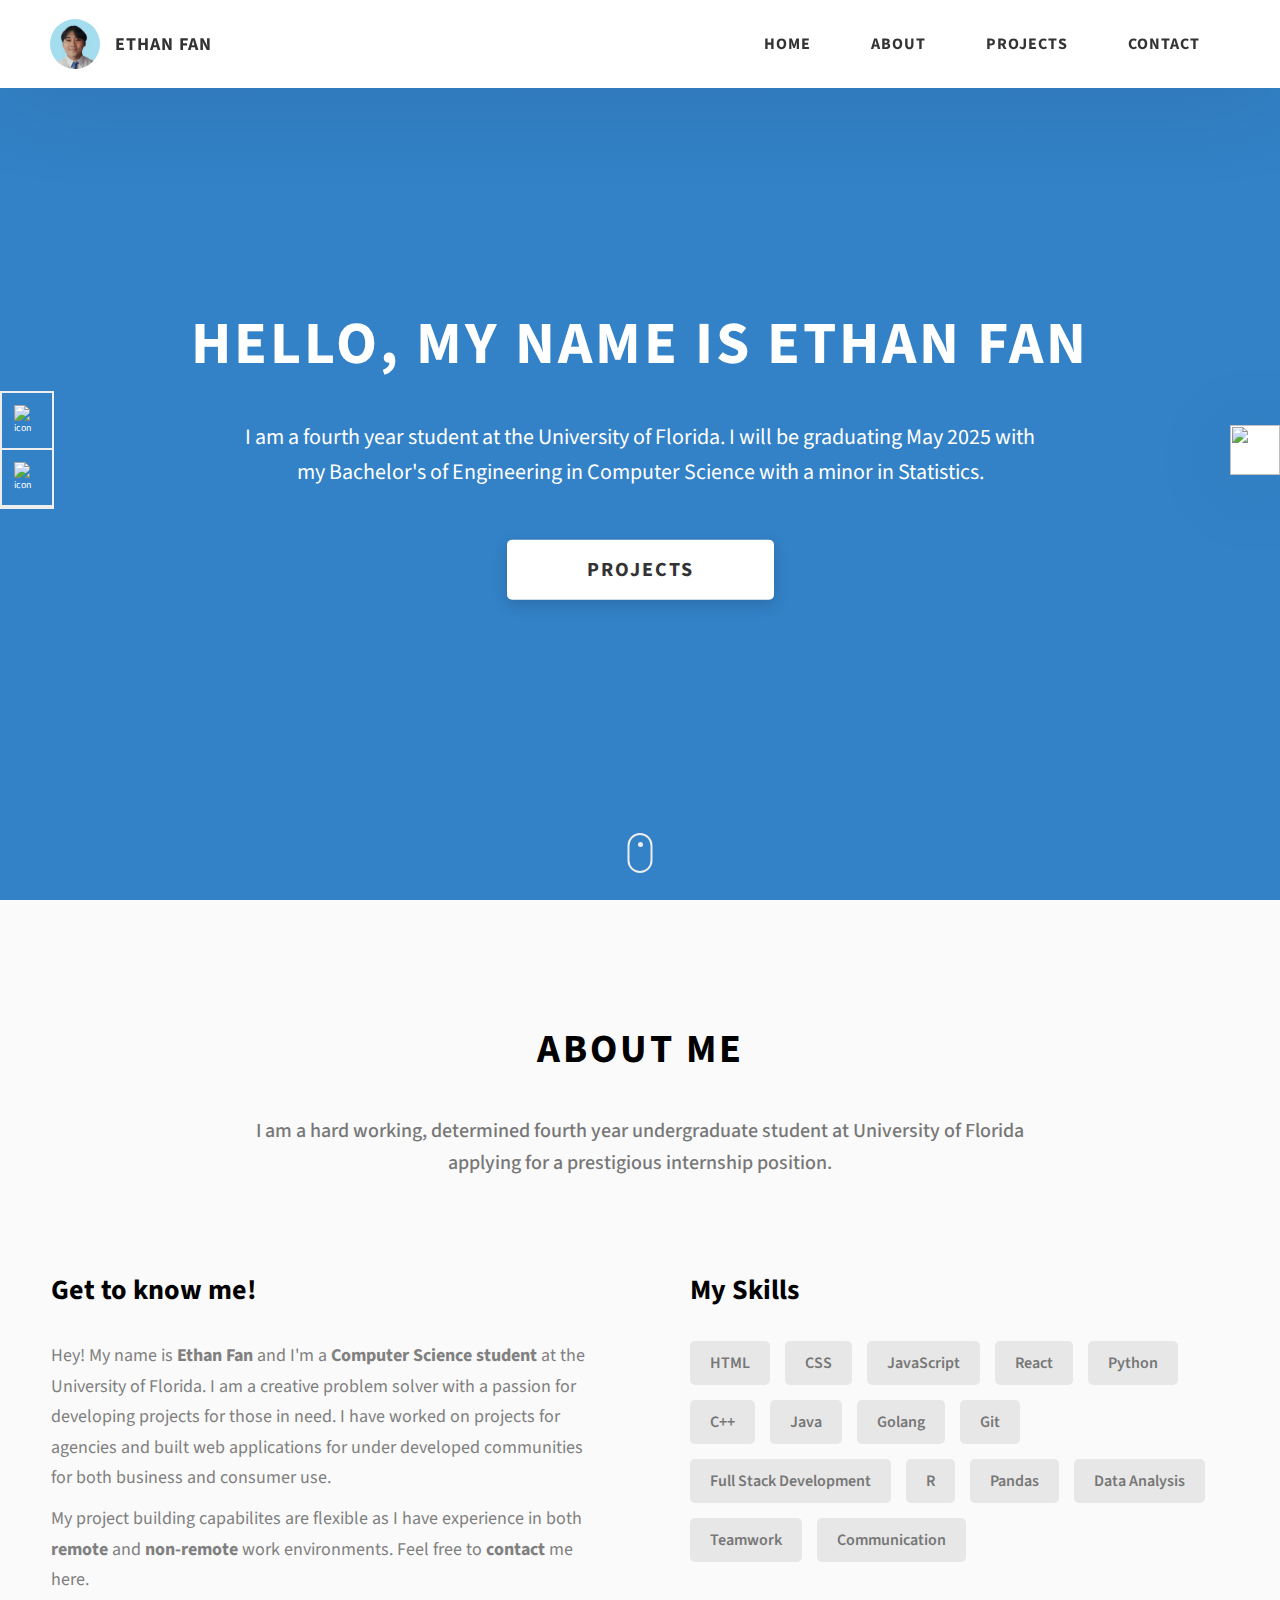
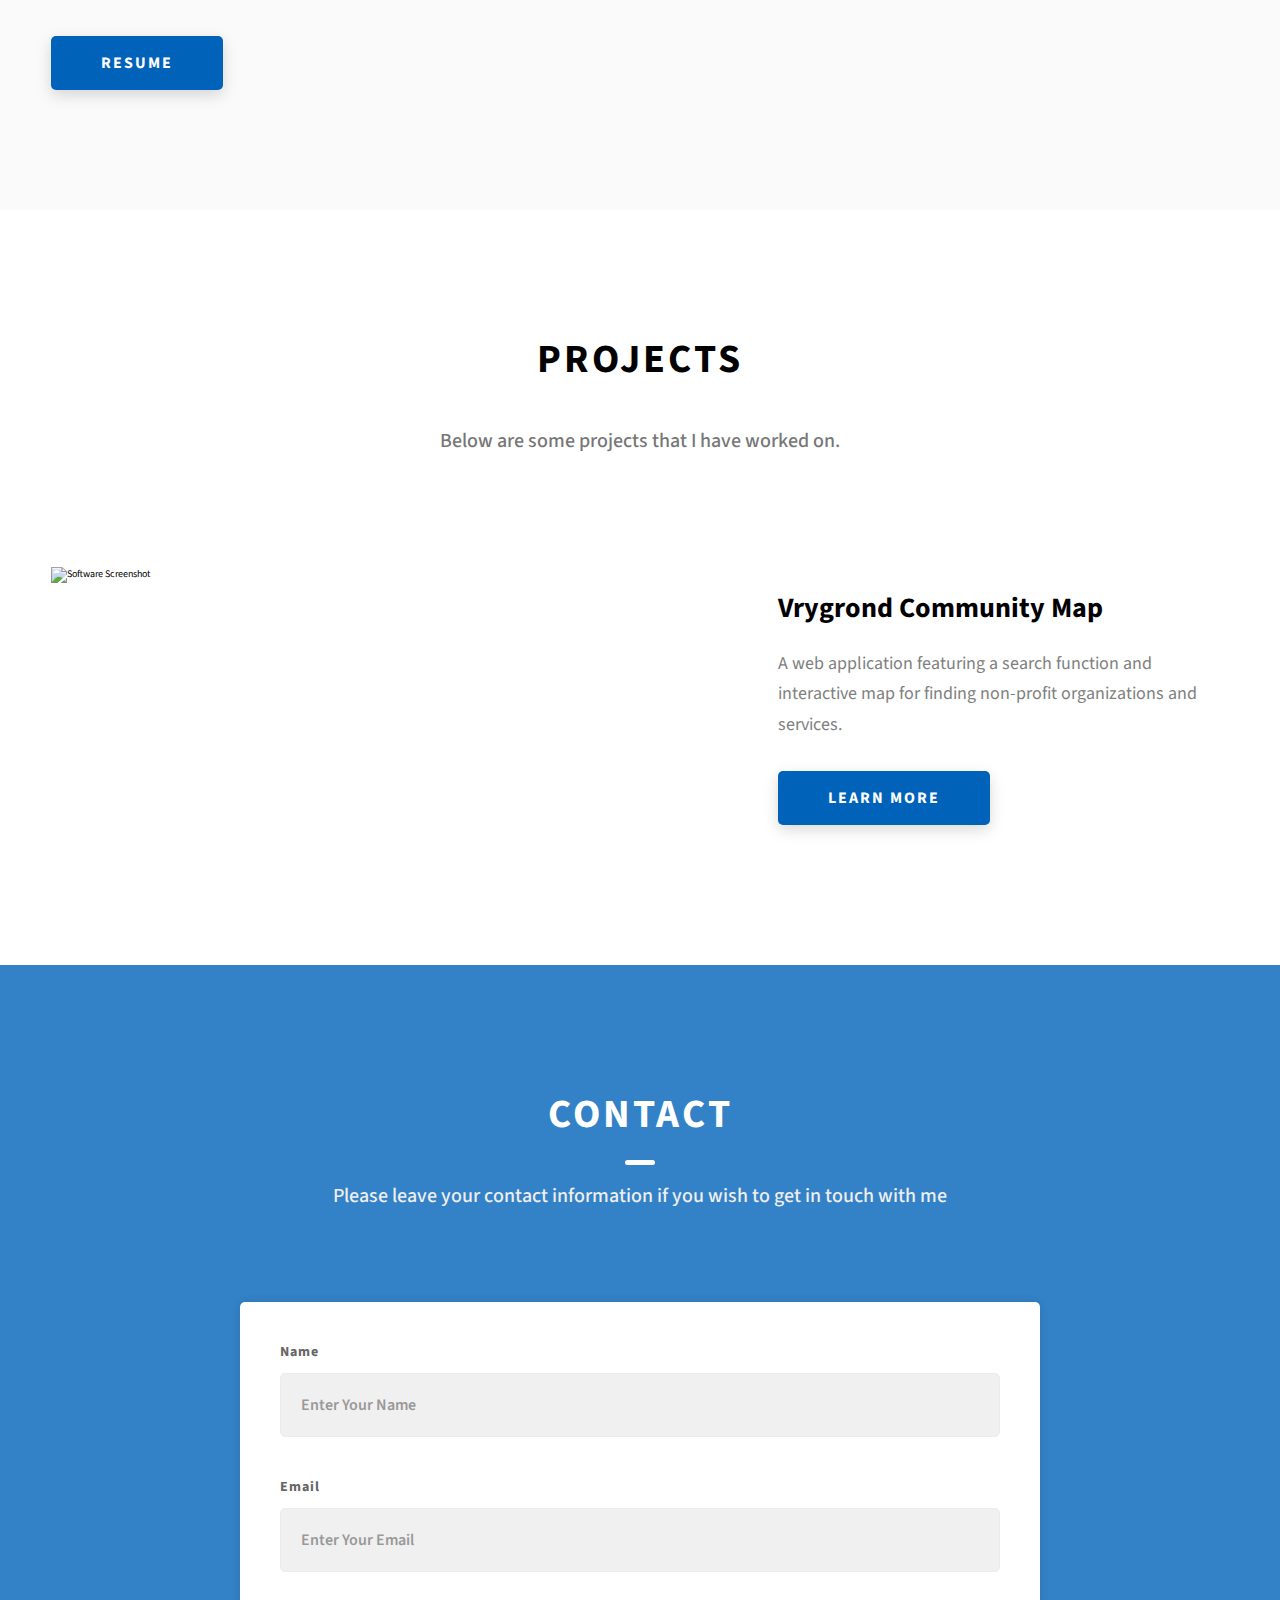
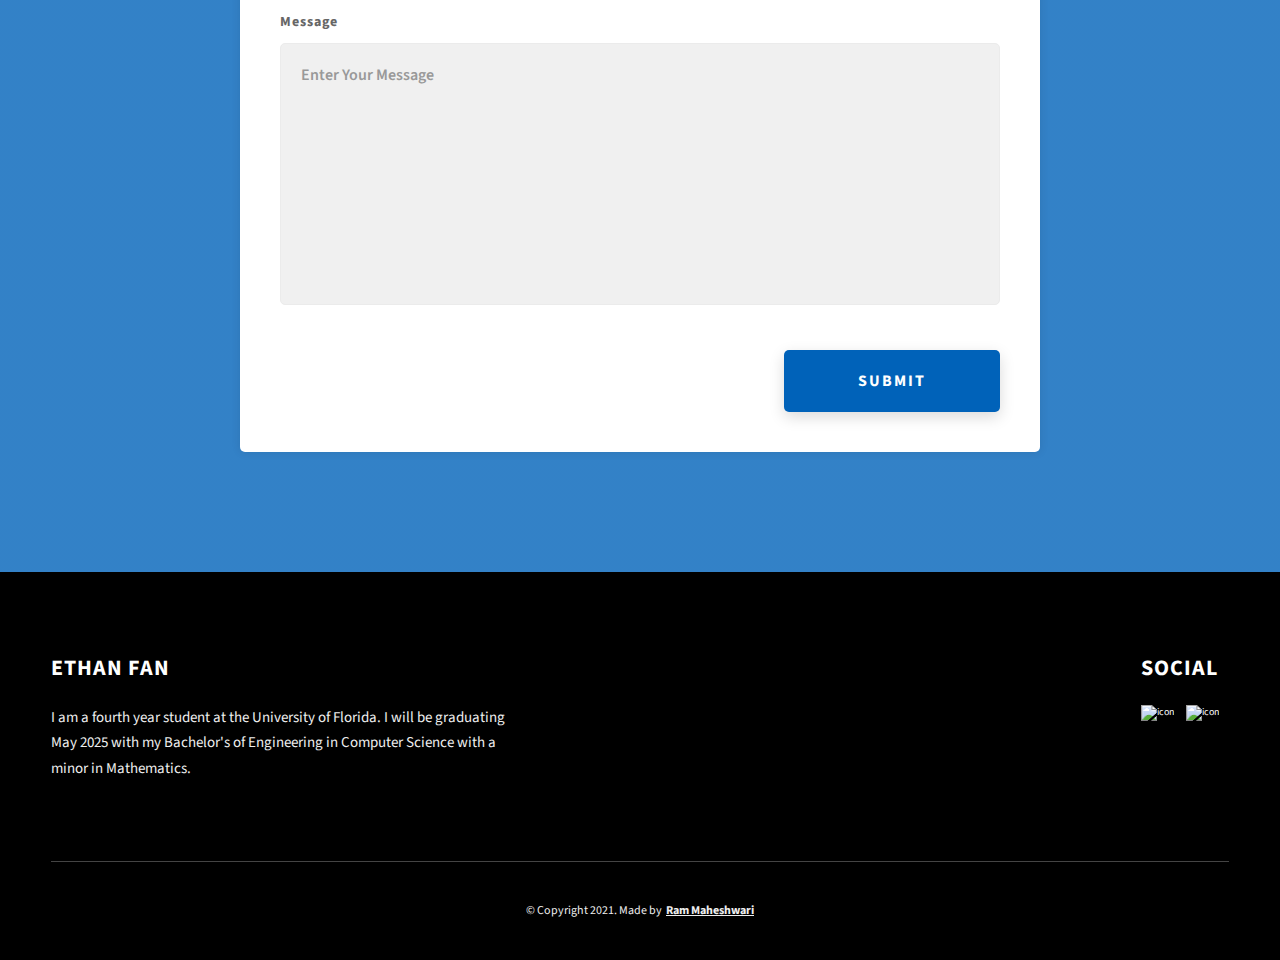
==== commit 373e55cc: "updated resume and fixed images" ====
--- a/index.html
+++ b/index.html
@@ -32,16 +32,18 @@
         <div class="header__main">
           <ul class="header__links">
             <li class="header__link-wrapper">
-              <a href="./" class="header__link"> Home </a>
+              <a href="./index.html" class="header__link"> Home </a>
             </li>
             <li class="header__link-wrapper">
-              <a href="./#about" class="header__link">About </a>
+              <a href="./index.html#about" class="header__link">About </a>
             </li>
             <li class="header__link-wrapper">
-              <a href="./#projects" class="header__link"> Projects </a>
+              <a href="./index.html#projects" class="header__link">
+                Projects
+              </a>
             </li>
             <li class="header__link-wrapper">
-              <a href="./#contact" class="header__link"> Contact </a>
+              <a href="./index.html#contact" class="header__link"> Contact </a>
             </li>
           </ul>
           <div class="header__main-ham-menu-cont">
@@ -49,6 +51,11 @@
               src="./assets/svg/ham-menu.svg"
               alt="hamburger menu"
               class="header__main-ham-menu"
+            />
+            <img
+              src="./assets/svg/ham-menu-close.svg"
+              alt="hamburger menu close"
+              class="header__main-ham-menu-close d-none"
             />
           </div>
         </div>
@@ -57,19 +64,19 @@
         <div class="header__sm-menu-content">
           <ul class="header__sm-menu-links">
             <li class="header__sm-menu-link">
-              <a href="./"> Home </a>
+              <a href="./index.html"> Home </a>
             </li>
 
             <li class="header__sm-menu-link">
-              <a href="./#about"> About </a>
+              <a href="./index.html#about"> About </a>
             </li>
 
             <li class="header__sm-menu-link">
-              <a href="./#projects"> Projects </a>
+              <a href="./index.html#projects"> Projects </a>
             </li>
 
             <li class="header__sm-menu-link">
-              <a href="./#contact"> Contact </a>
+              <a href="./index.html#contact"> Contact </a>
             </li>
           </ul>
         </div>
@@ -98,7 +105,7 @@
       </div>
       <div class="home-hero__socials">
         <div class="home-hero__social">
-          <a href="https://www.linkedin.com/in/ethan-fan-185707202" target="_blank" rel="noopener noreferrer" class="home-hero__social-icon-link">
+          <a href="https://www.linkedin.com/in/ethanyfan" target="_blank" rel="noopener noreferrer" class="home-hero__social-icon-link">
             <img
               src="./assets/png/linkedin-ico.png"
               alt="icon"
@@ -120,7 +127,6 @@
         <div class="mouse"></div>
       </div>
     </section>
-
     <section id="about" class="about sec-pad">
       <div class="main-container">
         <h2 class="heading heading-sec heading-sec__mb-med">
@@ -288,15 +294,19 @@
           <div class="main-footer__row main-footer__row-2">
             <h4 class="heading heading-sm text-lt">Ethan Fan</h4>
             <p class="main-footer__short-desc">
-              I am a third year student at the University of Florida. 
+              I am a fourth year student at the University of Florida. 
               I will be graduating May 2025 with my Bachelor's of Engineering 
               in Computer Science with a minor in Mathematics.
             </p>
           </div>
         </div>
 
+        <!-- If you give me some credit or shoutout here by linking to my website, then it will be a big thing for me and will help me a lot :) -->
         <div class="main-footer__lower">
-          &copy; Copyright 2021. Made by <a rel="noreferrer" target="_blank" href="https://rammaheshwari.com">Ram Maheshwari</a>
+          &copy; Copyright 2021. Made by
+          <a rel="noreferrer" target="_blank" href="https://rammaheshwari.com"
+            >Ram Maheshwari</a
+          >
         </div>
       </div>
     </footer>
--- a/css/style.css
+++ b/css/style.css
@@ -147,7 +147,10 @@
   display: inline-block;
   font-weight: 700;
   border-radius: 5px;
-  box-shadow: 0 5px 15px 0 rgba(0, 0, 0, 0.15); }
+  box-shadow: 0 5px 15px 0 rgba(0, 0, 0, 0.15);
+  transition: transform .3s; }
+  .btn:hover {
+    transform: translateY(-3px); }
   .btn--bg {
     padding: 1.5rem 8rem;
     font-size: 2rem; }
@@ -179,6 +182,9 @@
   @media only screen and (max-width: 37.5em) {
     .text-primary {
       font-size: 2rem; } }
+
+.d-none {
+  display: none; }
 
 .home-hero {
   color: #fff;
@@ -215,7 +221,10 @@
     width: 100%;
     display: block;
     padding: 1.2rem;
-    border-bottom: 2px solid #eee; }
+    border-bottom: 2px solid #eee;
+    transition: background .3s; }
+    .home-hero__social-icon-link:hover {
+      background: rgba(255, 255, 255, 0.1); }
     .home-hero__social-icon-link--bd-none {
       border-bottom: 0; }
   .home-hero__social-icon {
@@ -542,7 +551,11 @@
   .header__logo-container {
     display: flex;
     align-items: center;
-    cursor: pointer; }
+    cursor: pointer;
+    color: #333;
+    transition: color .3s; }
+    .header__logo-container:hover {
+      color: #0062b9; }
   .header__logo-img-cont {
     width: 5rem;
     height: 5rem;
@@ -565,7 +578,6 @@
     font-size: 1.8rem;
     text-transform: uppercase;
     font-weight: 700;
-    color: #333;
     letter-spacing: 1px; }
   .header__links {
     display: flex; }
@@ -579,7 +591,10 @@
     color: #333;
     text-transform: uppercase;
     letter-spacing: 1px;
-    font-weight: 700; }
+    font-weight: 700;
+    transition: color .3s; }
+    .header__link:hover {
+      color: #0062b9; }
     @media only screen and (max-width: 56.25em) {
       .header__link {
         padding: 3rem 1.8rem;
@@ -593,20 +608,26 @@
         display: block; } }
   .header__main-ham-menu {
     width: 100%; }
+  .header__main-ham-menu-close {
+    width: 100%; }
   .header__sm-menu {
     background: #fff;
     position: absolute;
     width: 100%;
     top: 100%;
-    display: none;
+    visibility: hidden;
+    opacity: 0;
+    transition: all .3s;
     box-shadow: 0px 5px 5px 0px rgba(0, 0, 0, 0.1);
     -webkit-box-shadow: 0px 5px 5px 0px rgba(0, 0, 0, 0.1);
     -moz-box-shadow: 0px 5px 5px 0px rgba(0, 0, 0, 0.1); }
     .header__sm-menu--active {
-      display: none; }
+      visibility: hidden;
+      opacity: 0; }
       @media only screen and (max-width: 37.5em) {
         .header__sm-menu--active {
-          display: block; } }
+          visibility: visible;
+          opacity: 1; } }
   .header__sm-menu-link a {
     display: block;
     text-decoration: none;
@@ -617,7 +638,10 @@
     border-bottom: 1px solid #eee;
     font-weight: 700;
     text-transform: uppercase;
-    letter-spacing: 2px; }
+    letter-spacing: 2px;
+    transition: color .3s; }
+    .header__sm-menu-link a:hover {
+      color: #0062b9; }
   .header__sm-menu-link:first-child a {
     border-top: 1px solid #eee; }
   .header__sm-menu-link-last {
